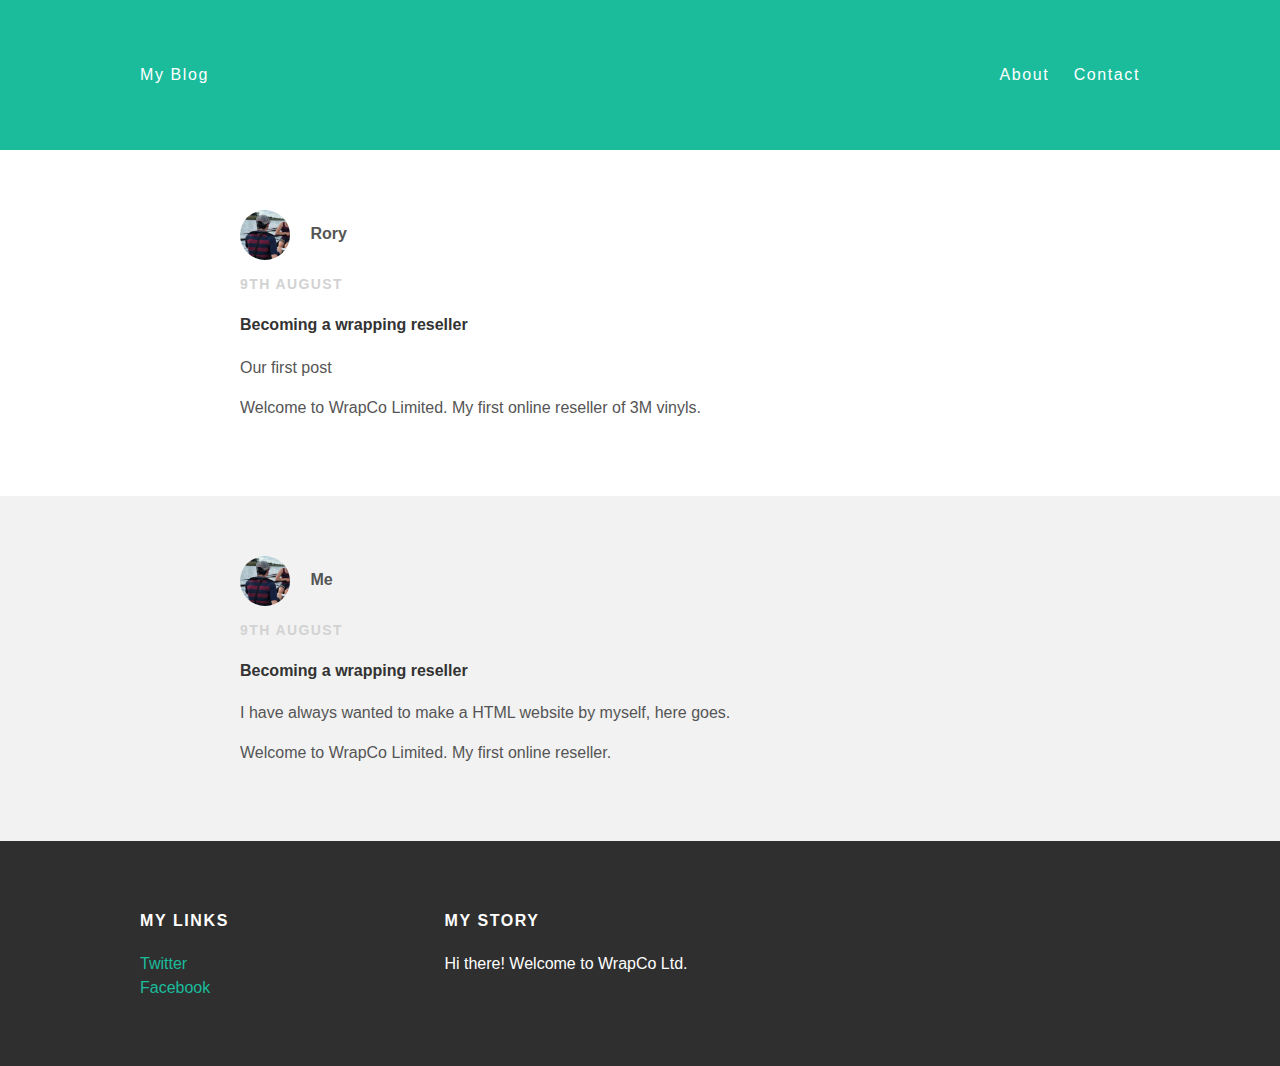
==== index.html @ 57508286 "Add files via upload" ====
<!doctype html>
<html>
  <head>
    <title> My Blog </title>
    <link rel="stylesheet" type ="text/css"
  href="styles.css">
  </head>
  <body>
    <div id="header">
      <div class="container">
        <a href="index.html">My Blog</a>
        <ul id="header-nav">
          <li><a href="about.html">About</a>
        </li>
          <li><a href="contact.html">Contact</a>
        </li>
        </ul>
      </div>
    </div>
    <div id="content">
      <div class="post-container">
        <div class="post">
          <div class="post-author">
            <img src="rory.png">
            <span><strong>Rory</strong></span>
        </div>
        <p class="post-date">9th August</p>
        <h4 class="post-title">Becoming a wrapping reseller</h4>
        <div class="post-content">
          <p>Our first post
          </p>
          <p>Welcome to WrapCo Limited. My first online reseller of 3M vinyls.
          </p>
        </div>
      </div>
      <div class="post-container">
        <div class="post">
          <div class="post-author">
            <img src="rory.png">
            <span><strong>Me</strong></span>
        </div>
        <p class="post-date">9th August</p>
        <h4 class="post-title">Becoming a wrapping reseller</h4>
        <div class="post-content">
          <p>I have always wanted to make a HTML website by myself, here goes.
          </p>
          <p>Welcome to WrapCo Limited. My first online reseller.
          </p>
        </div>
      </div>
    </div>
    <div id="footer">
      <div class="container">
        <div class="column">
          <h4>My Links</h4>
          <p>
            <a href="https://twitter.com/rorycruickshank">Twitter</a>
            <br>
            <a href="https://www.facebook.com/rozzerrory">Facebook</a>
          </p>
        </div>
        <div class="column">
          <h4>My Story</h4>
          <p> Hi there! Welcome to WrapCo Ltd. </p>
      </div>
    </div>
  </div>
  </body>
</html>
---- styles.css ----
@import url(http://fonts.googleapis.com/css?family=Montserrat:400,700);

body {
  color: #555;
  margin: 0;
  font-family: 'Monserrat', sans-serif;
}
#header {
  background-color: #1abc9c;
  height: 150px;
  line-height: 150px;
}
#header a {
  color: white;
  text-decoration: none;
  text-transform: upercase;
  letter-spacing: 0.1em;
}
#header a:hover {
  color: #222;
}
#header-title {
  display: block;
  float: left;
  font-size: 20px;
  font-weight: bold;
}
#header-nav {
  display: block;
  float: right;
  margin-top: 0;
}
#header-nav li {
  display: inline;
  padding-left: 20px;
}
.container {
  max-width: 1000px;
  margin: 0 auto;
}
#footer {
  background-color: #2f2f2f;
  padding: 50px;
}
.column {
  min-width: 300px;
  display: inline-block;
  vertical-align: top;
}
#footer h4 {
  color: white;
  text-transform: uppercase;
  letter-spacing: 0.1em;
}
#footer p {
  color: white;
}
a {
  color: #1abc9c;
  text-decoration: none;
}
a:hover {
  color: #F6A623;
}
.post, .about {
  max-width: 800px;
  margin: 0 auto;
  padding: 60px 0;
}
.post-author img {
  width: 50px;
  height: 50px;
  vertical-align: middle;
}
.post-author > span {
  margin-left: 16px;
}
.post-date {
  color: #D2D2D2;

  font-size: 14px;
  font-weight: bold;
  text-transform: uppercase;
  letter-spacing: 0.1em;
}
h1, h2, h3, h4 {
  color: #333;
}
p {
  line-height: 1.5;
}
.about {
  text-align: center;
}
.post-author img,
.about-author img {
  border-radius: 50%;
}
.post-container:nth-child(even) {
  background-color: #f2f2f2;
}
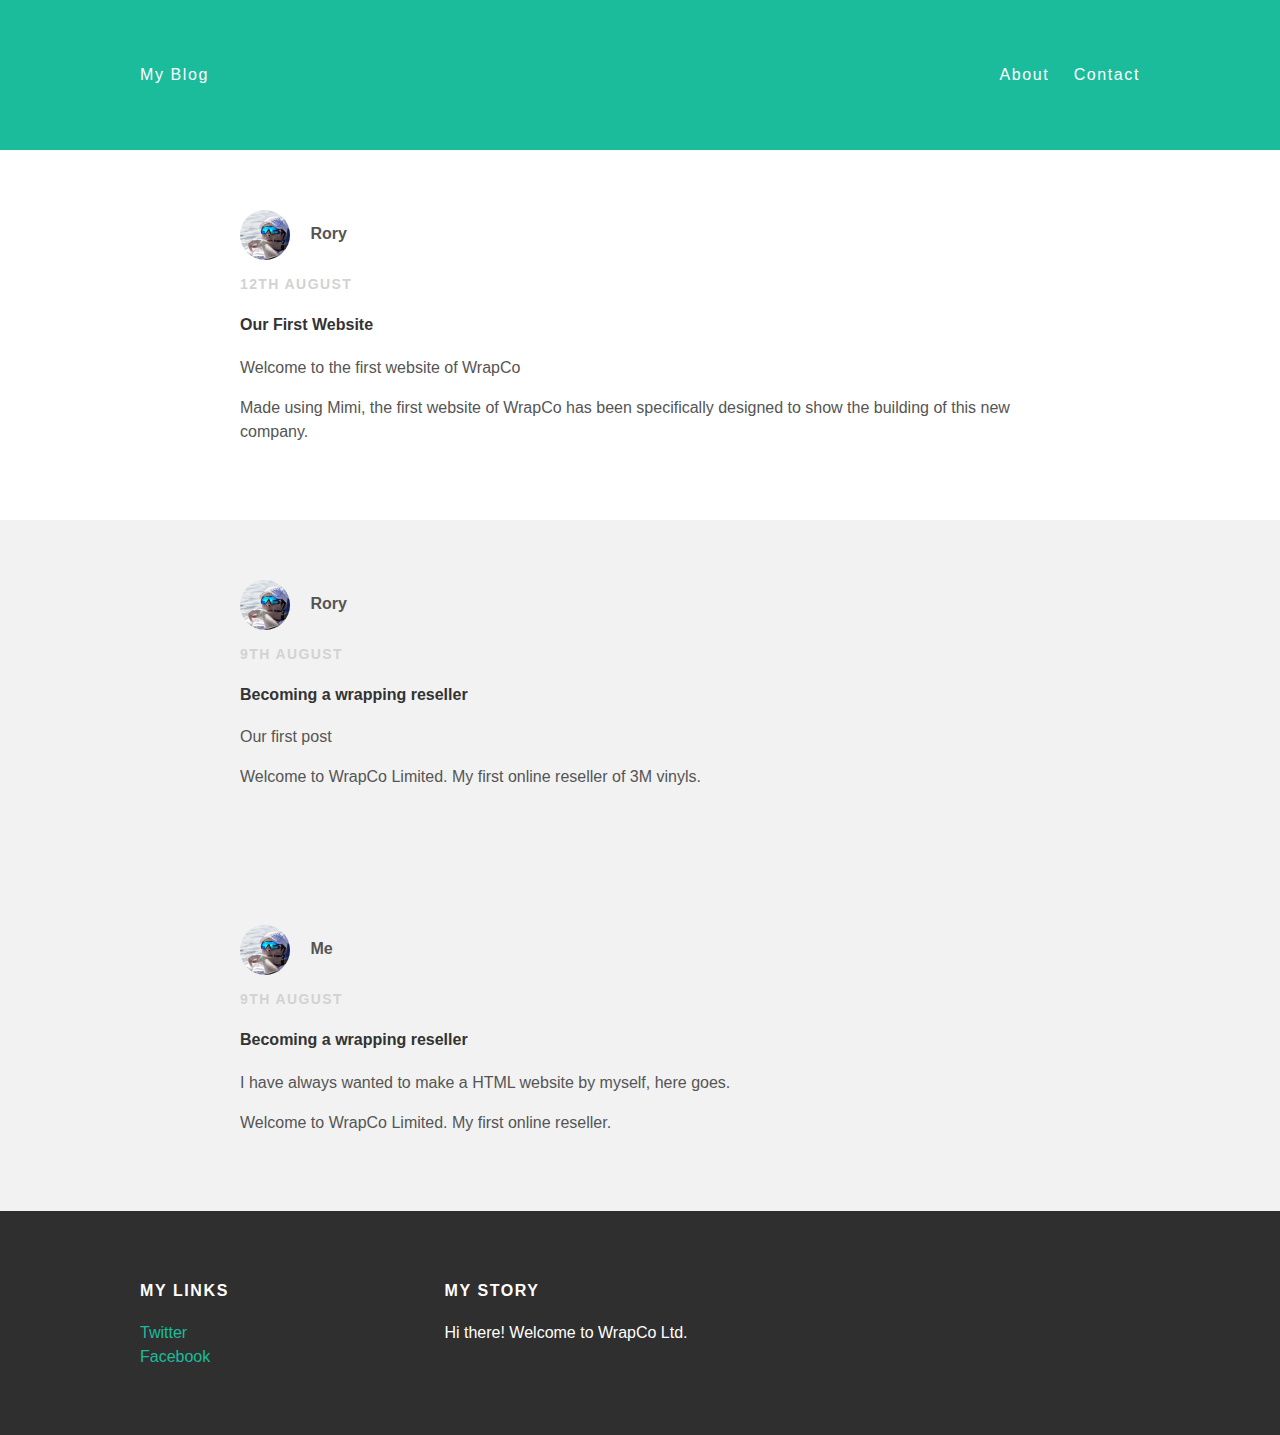
==== commit 56e7c22c: "Update index.html" ====
--- a/index.html
+++ b/index.html
@@ -18,6 +18,21 @@
       </div>
     </div>
     <div id="content">
+      <div class="post-container">
+        <div class="post">
+          <div class="post-author">
+            <img src="rory.png">
+            <span><strong>Rory</strong></span>
+        </div>
+        <p class="post-date">12th August</p>
+        <h4 class="post-title">Our First Website</h4>
+        <div class="post-content">
+          <p>Welcome to the first website of WrapCo
+          </p>
+          <p>Made using Mimi, the first website of WrapCo has been specifically designed to show the building of this new company.
+          </p>
+        </div>
+      </div>
       <div class="post-container">
         <div class="post">
           <div class="post-author">
